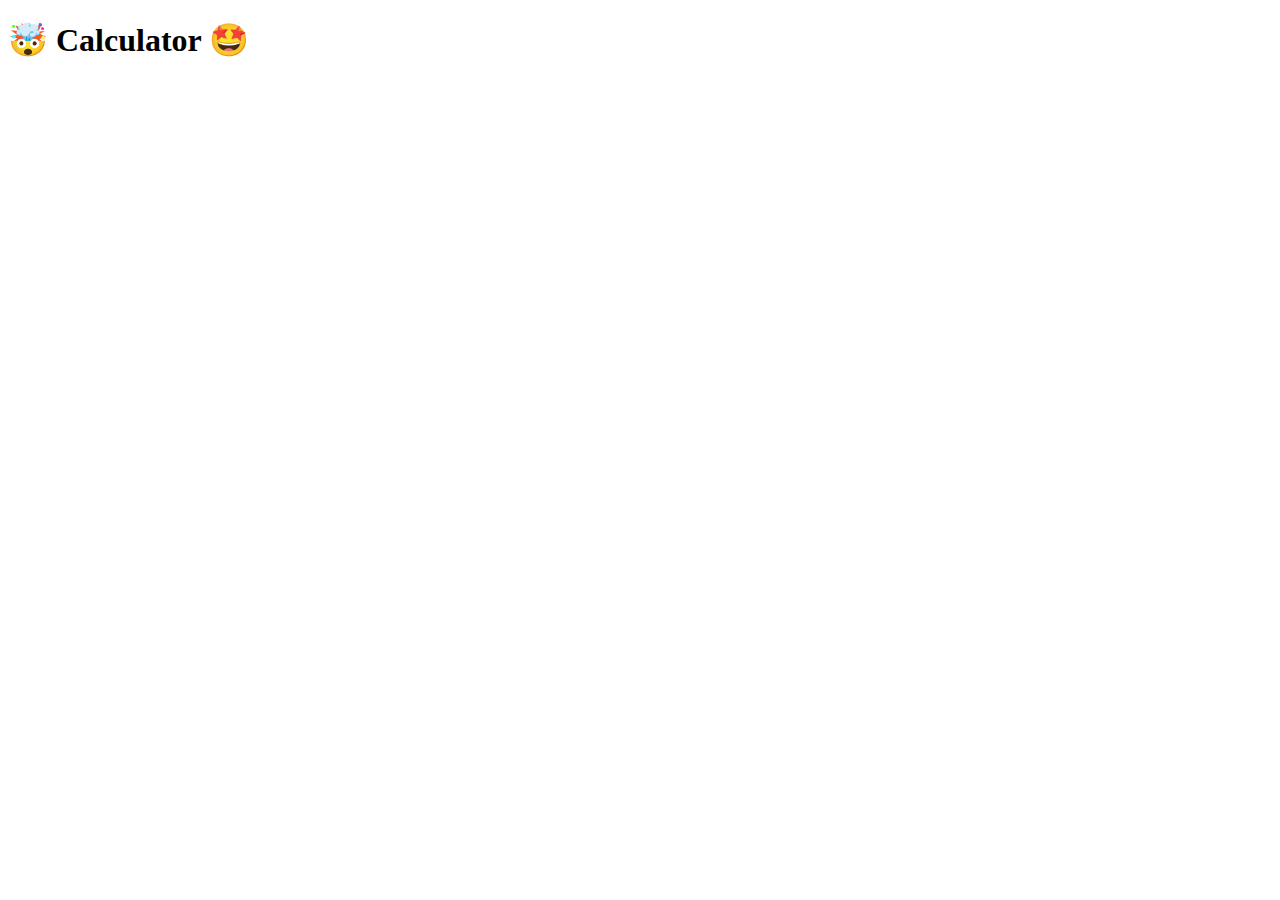
==== block-BJaaeo/code/index.html @ bf9391dc "Auto merge by bot" ====
<!DOCTYPE html>
<html lang="en">
  <head>
    <meta charset="UTF-8" />
    <meta name="viewport" content="width=device-width, initial-scale=1.0" />
    <title>Calculator</title>
    <link
      href="https://fonts.googleapis.com/css2?family=Montserrat:wght@200;400&display=swap"
      rel="stylesheet"
    />
    <link rel="stylesheet" href="style.css" />
  </head>
  <body>
    <h1>🤯 Calculator 🤩</h1>

    <script src="./script.js"></script>
  </body>
</html>
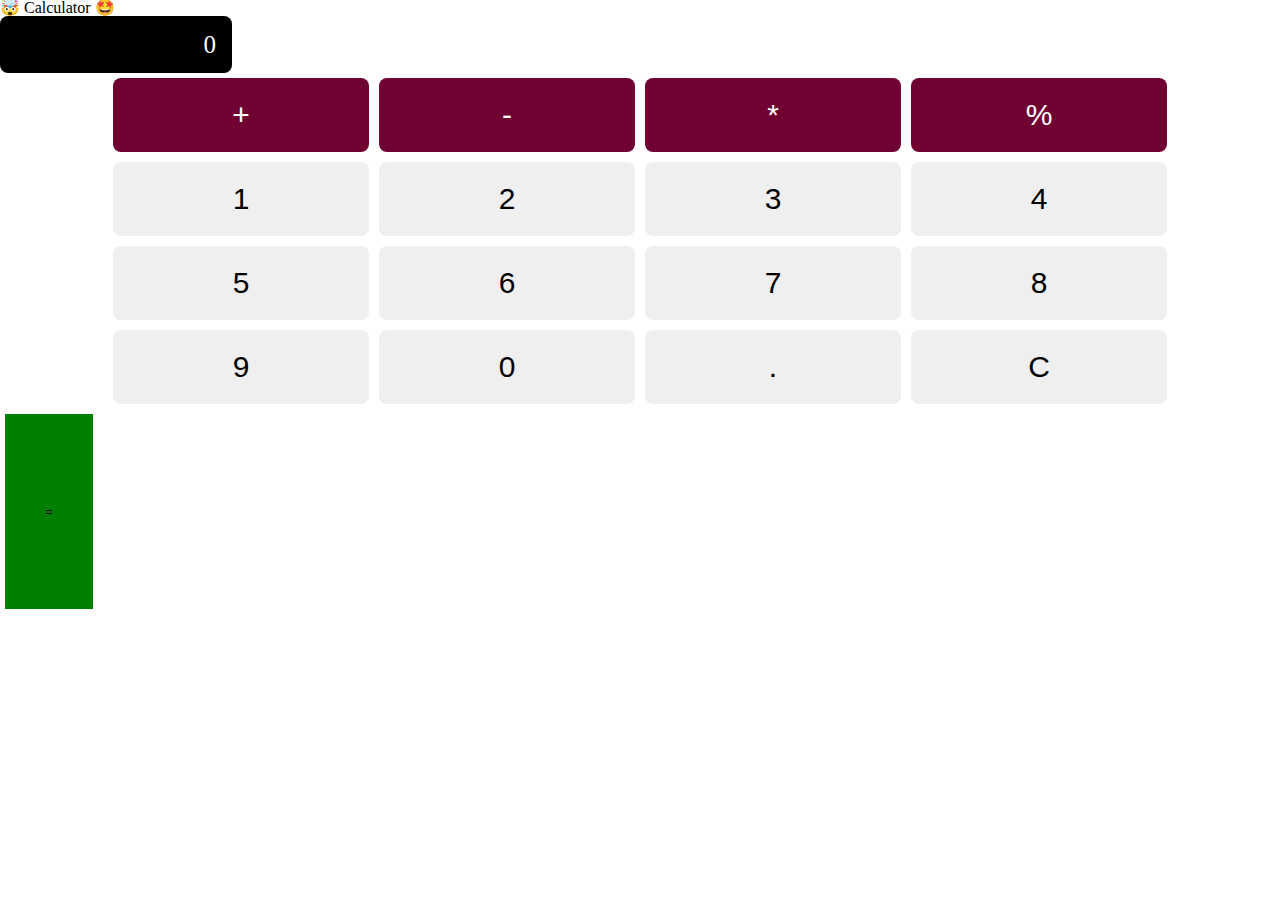
==== commit ffdfc8fe: "done" ====
--- a/block-BJaaeo/code/index.html
+++ b/block-BJaaeo/code/index.html
@@ -12,6 +12,28 @@
   </head>
   <body>
     <h1>🤯 Calculator 🤩</h1>
+    <section class="display"></section>
+    <div class="main">
+      <button class="flex-48 plus">+</button>
+      <button class="flex-48 minus">-</button>
+      <button class="flex-48 mulitply">*</button>
+      <button class="flex-48 divide">%</button>
+    </div>
+    <div class="main">
+      <button class="flex-48 one">1</button>
+      <button class="flex-48 two">2</button>
+      <button class="flex-48 three">3</button>
+      <button class="flex-48 four">4</button>
+      <button class="flex-48 five">5</button>
+      <button class="flex-48 six">6</button>
+      <button class="flex-48 seven">7</button>
+      <button class="flex-48 eight">8</button>
+      <button class="flex-48 nine">9</button>
+      <button class="flex-48 zero">0</button>
+      <button class="flex-48 decimal">.</button>
+      <button class="flex-48 clear">C</button>
+    </div>
+    <button class="equal">=</button>
 
     <script src="./script.js"></script>
   </body>
--- a/block-BJaaeo/code/style.css
+++ b/block-BJaaeo/code/style.css
@@ -0,0 +1,189 @@
+/* http://meyerweb.com/eric/tools/css/reset/ 
+   v2.0 | 20110126
+   License: none (public domain)
+*/
+
+html,
+body,
+div,
+span,
+applet,
+object,
+iframe,
+h1,
+h2,
+h3,
+h4,
+h5,
+h6,
+p,
+blockquote,
+pre,
+a,
+abbr,
+acronym,
+address,
+big,
+cite,
+code,
+del,
+dfn,
+em,
+img,
+ins,
+kbd,
+q,
+s,
+samp,
+small,
+strike,
+strong,
+sub,
+sup,
+tt,
+var,
+b,
+u,
+i,
+center,
+dl,
+dt,
+dd,
+ol,
+ul,
+li,
+fieldset,
+form,
+label,
+legend,
+table,
+caption,
+tbody,
+tfoot,
+thead,
+tr,
+th,
+td,
+article,
+aside,
+canvas,
+details,
+embed,
+figure,
+figcaption,
+footer,
+header,
+hgroup,
+menu,
+nav,
+output,
+ruby,
+section,
+summary,
+time,
+mark,
+audio,
+video {
+  margin: 0;
+  padding: 0;
+  border: 0;
+  font-size: 100%;
+  font: inherit;
+  vertical-align: baseline;
+}
+/* HTML5 display-role reset for older browsers */
+article,
+aside,
+details,
+figcaption,
+figure,
+footer,
+header,
+hgroup,
+menu,
+nav,
+section {
+  display: block;
+}
+body {
+  line-height: 1;
+}
+ol,
+ul {
+  list-style: none;
+}
+blockquote,
+q {
+  quotes: none;
+}
+blockquote:before,
+blockquote:after,
+q:before,
+q:after {
+  content: "";
+  content: none;
+}
+table {
+  border-collapse: collapse;
+  border-spacing: 0;
+}
+
+/* custome style */
+.main {
+  display: flex;
+  flex-wrap: wrap;
+  justify-content: center;
+  align-items: center;
+}
+.flex-48 {
+  flex: 0 1 20%;
+}
+.flex-20 {
+  flex: 0 1 15%;
+}
+
+.display {
+  background-color: black;
+  padding: 1rem;
+  color: #fff;
+  font-size: 25px;
+  text-align: right;
+  width: 200px;
+  border-radius: 8px;
+}
+button {
+  padding: 20px;
+
+  margin: 5px;
+}
+.plus,
+.mulitply,
+.minus,
+.divide {
+  background-color: #700133;
+  color: #fff;
+  font-size: 30px;
+  border-radius: 8px;
+  border: none;
+}
+.one,
+.two,
+.three,
+.four,
+.five,
+.six,
+.seven,
+.eight,
+.nine,
+.zero,
+.decimal,
+.clear {
+  border-radius: 8px;
+  border: none;
+  font-size: 30px;
+}
+.equal {
+  background-color: green;
+  border: none;
+  padding: 90px 40px;
+}
